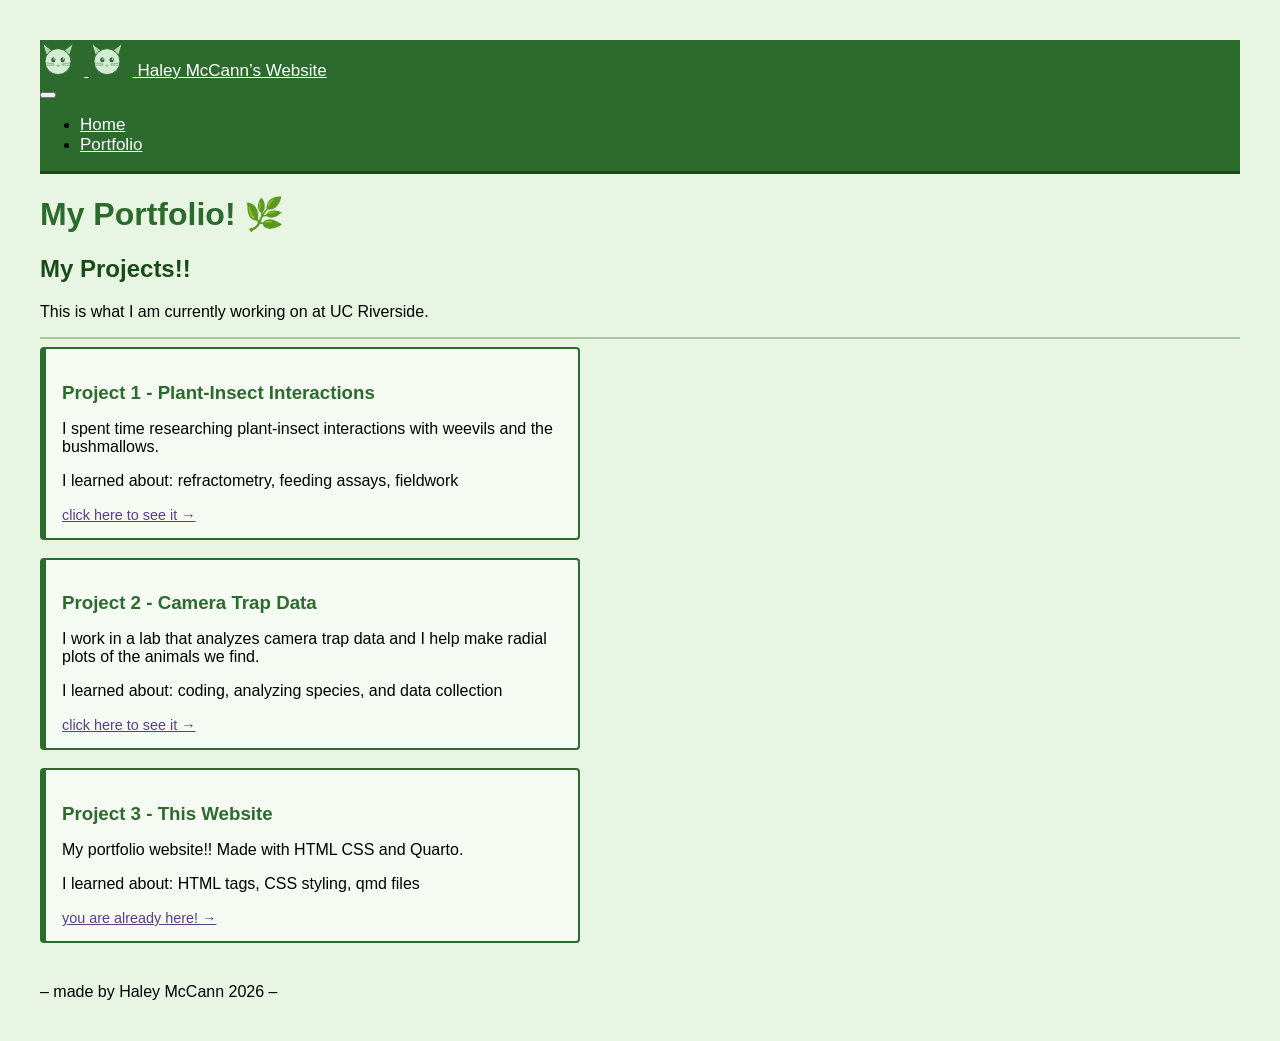
==== projects.html @ 491b239f "Add files via upload" ====
<!DOCTYPE html>
<html xmlns="http://www.w3.org/1999/xhtml" lang="en" xml:lang="en"><head>

<meta charset="utf-8">
<meta name="generator" content="quarto-1.8.25">

<meta name="viewport" content="width=device-width, initial-scale=1.0, user-scalable=yes">


<title>My Portfolio! 🌿 – Haley McCann’s Website</title>
<style>
code{white-space: pre-wrap;}
span.smallcaps{font-variant: small-caps;}
div.columns{display: flex; gap: min(4vw, 1.5em);}
div.column{flex: auto; overflow-x: auto;}
div.hanging-indent{margin-left: 1.5em; text-indent: -1.5em;}
ul.task-list{list-style: none;}
ul.task-list li input[type="checkbox"] {
  width: 0.8em;
  margin: 0 0.8em 0.2em -1em; /* quarto-specific, see https://github.com/quarto-dev/quarto-cli/issues/4556 */ 
  vertical-align: middle;
}
</style>


<script src="site_libs/quarto-nav/quarto-nav.js"></script>
<script src="site_libs/quarto-nav/headroom.min.js"></script>
<script src="site_libs/clipboard/clipboard.min.js"></script>
<script src="site_libs/quarto-search/autocomplete.umd.js"></script>
<script src="site_libs/quarto-search/fuse.min.js"></script>
<script src="site_libs/quarto-search/quarto-search.js"></script>
<meta name="quarto:offset" content="./">
<script src="site_libs/quarto-html/quarto.js" type="module"></script>
<script src="site_libs/quarto-html/tabsets/tabsets.js" type="module"></script>
<script src="site_libs/quarto-html/axe/axe-check.js" type="module"></script>
<script src="site_libs/quarto-html/popper.min.js"></script>
<script src="site_libs/quarto-html/tippy.umd.min.js"></script>
<script src="site_libs/quarto-html/anchor.min.js"></script>
<link href="site_libs/quarto-html/tippy.css" rel="stylesheet">
<link href="site_libs/quarto-html/quarto-syntax-highlighting-7b89279ff1a6dce999919e0e67d4d9ec.css" rel="stylesheet" id="quarto-text-highlighting-styles">
<script src="site_libs/bootstrap/bootstrap.min.js"></script>
<link href="site_libs/bootstrap/bootstrap-icons.css" rel="stylesheet">
<link href="site_libs/bootstrap/bootstrap-5b4ad623e5705c0698d39aec6f10cf02.min.css" rel="stylesheet" append-hash="true" id="quarto-bootstrap" data-mode="light">
<script id="quarto-search-options" type="application/json">{
  "location": "navbar",
  "copy-button": false,
  "collapse-after": 3,
  "panel-placement": "end",
  "type": "overlay",
  "limit": 50,
  "keyboard-shortcut": [
    "f",
    "/",
    "s"
  ],
  "show-item-context": false,
  "language": {
    "search-no-results-text": "No results",
    "search-matching-documents-text": "matching documents",
    "search-copy-link-title": "Copy link to search",
    "search-hide-matches-text": "Hide additional matches",
    "search-more-match-text": "more match in this document",
    "search-more-matches-text": "more matches in this document",
    "search-clear-button-title": "Clear",
    "search-text-placeholder": "",
    "search-detached-cancel-button-title": "Cancel",
    "search-submit-button-title": "Submit",
    "search-label": "Search"
  }
}</script>


<link rel="stylesheet" href="styles.css">
</head>

<body class="nav-fixed fullcontent quarto-light">

<div id="quarto-search-results"></div>
  <header id="quarto-header" class="headroom fixed-top">
    <nav class="navbar navbar-expand-lg " data-bs-theme="dark">
      <div class="navbar-container container-fluid">
      <div class="navbar-brand-container mx-auto">
    <a href="./index.html" class="navbar-brand navbar-brand-logo">
    <img src="./cat.svg" alt="" class="navbar-logo light-content">
    <img src="./cat.svg" alt="" class="navbar-logo dark-content">
    </a>
    <a class="navbar-brand" href="./index.html">
    <span class="navbar-title">Haley McCann’s Website</span>
    </a>
  </div>
            <div id="quarto-search" class="" title="Search"></div>
          <button class="navbar-toggler" type="button" data-bs-toggle="collapse" data-bs-target="#navbarCollapse" aria-controls="navbarCollapse" role="menu" aria-expanded="false" aria-label="Toggle navigation" onclick="if (window.quartoToggleHeadroom) { window.quartoToggleHeadroom(); }">
  <span class="navbar-toggler-icon"></span>
</button>
          <div class="collapse navbar-collapse" id="navbarCollapse">
            <ul class="navbar-nav navbar-nav-scroll me-auto">
  <li class="nav-item">
    <a class="nav-link" href="./index.html"> 
<span class="menu-text">Home</span></a>
  </li>  
  <li class="nav-item">
    <a class="nav-link active" href="./projects.html" aria-current="page"> 
<span class="menu-text">Portfolio</span></a>
  </li>  
</ul>
          </div> <!-- /navcollapse -->
            <div class="quarto-navbar-tools">
</div>
      </div> <!-- /container-fluid -->
    </nav>
</header>
<!-- content -->
<div id="quarto-content" class="quarto-container page-columns page-rows-contents page-layout-article page-navbar">
<!-- sidebar -->
<!-- margin-sidebar -->
    
<!-- main -->
<main class="content" id="quarto-document-content">

<header id="title-block-header" class="quarto-title-block default">
<div class="quarto-title">
<h1 class="title">My Portfolio! 🌿</h1>
</div>



<div class="quarto-title-meta">

    
  
    
  </div>
  


</header>


<section id="my-projects" class="level2">
<h2 class="anchored" data-anchor-id="my-projects">My Projects!!</h2>
<p>This is what I am currently working on at UC Riverside.</p>
<hr>
<!-- Replace each href below with your real project link when ready! -->

<div class="project">
  <h3 class="anchored">Project 1 - Plant-Insect Interactions</h3>
  <p>I spent time researching plant-insect interactions with weevils and the bushmallows.</p>
  <p>I learned about: refractometry, feeding assays, fieldwork</p>
  <a href="https://google.com" target="_blank">click here to see it →</a>
</div>

<div class="project">
  <h3 class="anchored">Project 2 - Camera Trap Data</h3>
  <p>I work in a lab that analyzes camera trap data and I help make radial plots of the animals we find.</p>
  <p>I learned about: coding, analyzing species, and data collection</p>
  <a href="https://your-project-2-link.com" target="_blank">click here to see it →</a>
</div>

<div class="project">
  <h3 class="anchored">Project 3 - This Website</h3>
  <p>My portfolio website!! Made with HTML CSS and Quarto.</p>
  <p>I learned about: HTML tags, CSS styling, qmd files</p>
  <a href="https://your-project-3-link.com" target="_blank">you are already here! →</a>
</div>
<p class="footer-text">
</p><p>– made by Haley McCann 2026 –</p>
<p></p>


</section>

</main> <!-- /main -->
<script id="quarto-html-after-body" type="application/javascript">
  window.document.addEventListener("DOMContentLoaded", function (event) {
    const icon = "";
    const anchorJS = new window.AnchorJS();
    anchorJS.options = {
      placement: 'right',
      icon: icon
    };
    anchorJS.add('.anchored');
    const isCodeAnnotation = (el) => {
      for (const clz of el.classList) {
        if (clz.startsWith('code-annotation-')) {                     
          return true;
        }
      }
      return false;
    }
    const onCopySuccess = function(e) {
      // button target
      const button = e.trigger;
      // don't keep focus
      button.blur();
      // flash "checked"
      button.classList.add('code-copy-button-checked');
      var currentTitle = button.getAttribute("title");
      button.setAttribute("title", "Copied!");
      let tooltip;
      if (window.bootstrap) {
        button.setAttribute("data-bs-toggle", "tooltip");
        button.setAttribute("data-bs-placement", "left");
        button.setAttribute("data-bs-title", "Copied!");
        tooltip = new bootstrap.Tooltip(button, 
          { trigger: "manual", 
            customClass: "code-copy-button-tooltip",
            offset: [0, -8]});
        tooltip.show();    
      }
      setTimeout(function() {
        if (tooltip) {
          tooltip.hide();
          button.removeAttribute("data-bs-title");
          button.removeAttribute("data-bs-toggle");
          button.removeAttribute("data-bs-placement");
        }
        button.setAttribute("title", currentTitle);
        button.classList.remove('code-copy-button-checked');
      }, 1000);
      // clear code selection
      e.clearSelection();
    }
    const getTextToCopy = function(trigger) {
      const outerScaffold = trigger.parentElement.cloneNode(true);
      const codeEl = outerScaffold.querySelector('code');
      for (const childEl of codeEl.children) {
        if (isCodeAnnotation(childEl)) {
          childEl.remove();
        }
      }
      return codeEl.innerText;
    }
    const clipboard = new window.ClipboardJS('.code-copy-button:not([data-in-quarto-modal])', {
      text: getTextToCopy
    });
    clipboard.on('success', onCopySuccess);
    if (window.document.getElementById('quarto-embedded-source-code-modal')) {
      const clipboardModal = new window.ClipboardJS('.code-copy-button[data-in-quarto-modal]', {
        text: getTextToCopy,
        container: window.document.getElementById('quarto-embedded-source-code-modal')
      });
      clipboardModal.on('success', onCopySuccess);
    }
      var localhostRegex = new RegExp(/^(?:http|https):\/\/localhost\:?[0-9]*\//);
      var mailtoRegex = new RegExp(/^mailto:/);
        var filterRegex = new RegExp('/' + window.location.host + '/');
      var isInternal = (href) => {
          return filterRegex.test(href) || localhostRegex.test(href) || mailtoRegex.test(href);
      }
      // Inspect non-navigation links and adorn them if external
     var links = window.document.querySelectorAll('a[href]:not(.nav-link):not(.navbar-brand):not(.toc-action):not(.sidebar-link):not(.sidebar-item-toggle):not(.pagination-link):not(.no-external):not([aria-hidden]):not(.dropdown-item):not(.quarto-navigation-tool):not(.about-link)');
      for (var i=0; i<links.length; i++) {
        const link = links[i];
        if (!isInternal(link.href)) {
          // undo the damage that might have been done by quarto-nav.js in the case of
          // links that we want to consider external
          if (link.dataset.originalHref !== undefined) {
            link.href = link.dataset.originalHref;
          }
        }
      }
    function tippyHover(el, contentFn, onTriggerFn, onUntriggerFn) {
      const config = {
        allowHTML: true,
        maxWidth: 500,
        delay: 100,
        arrow: false,
        appendTo: function(el) {
            return el.parentElement;
        },
        interactive: true,
        interactiveBorder: 10,
        theme: 'quarto',
        placement: 'bottom-start',
      };
      if (contentFn) {
        config.content = contentFn;
      }
      if (onTriggerFn) {
        config.onTrigger = onTriggerFn;
      }
      if (onUntriggerFn) {
        config.onUntrigger = onUntriggerFn;
      }
      window.tippy(el, config); 
    }
    const noterefs = window.document.querySelectorAll('a[role="doc-noteref"]');
    for (var i=0; i<noterefs.length; i++) {
      const ref = noterefs[i];
      tippyHover(ref, function() {
        // use id or data attribute instead here
        let href = ref.getAttribute('data-footnote-href') || ref.getAttribute('href');
        try { href = new URL(href).hash; } catch {}
        const id = href.replace(/^#\/?/, "");
        const note = window.document.getElementById(id);
        if (note) {
          return note.innerHTML;
        } else {
          return "";
        }
      });
    }
    const xrefs = window.document.querySelectorAll('a.quarto-xref');
    const processXRef = (id, note) => {
      // Strip column container classes
      const stripColumnClz = (el) => {
        el.classList.remove("page-full", "page-columns");
        if (el.children) {
          for (const child of el.children) {
            stripColumnClz(child);
          }
        }
      }
      stripColumnClz(note)
      if (id === null || id.startsWith('sec-')) {
        // Special case sections, only their first couple elements
        const container = document.createElement("div");
        if (note.children && note.children.length > 2) {
          container.appendChild(note.children[0].cloneNode(true));
          for (let i = 1; i < note.children.length; i++) {
            const child = note.children[i];
            if (child.tagName === "P" && child.innerText === "") {
              continue;
            } else {
              container.appendChild(child.cloneNode(true));
              break;
            }
          }
          if (window.Quarto?.typesetMath) {
            window.Quarto.typesetMath(container);
          }
          return container.innerHTML
        } else {
          if (window.Quarto?.typesetMath) {
            window.Quarto.typesetMath(note);
          }
          return note.innerHTML;
        }
      } else {
        // Remove any anchor links if they are present
        const anchorLink = note.querySelector('a.anchorjs-link');
        if (anchorLink) {
          anchorLink.remove();
        }
        if (window.Quarto?.typesetMath) {
          window.Quarto.typesetMath(note);
        }
        if (note.classList.contains("callout")) {
          return note.outerHTML;
        } else {
          return note.innerHTML;
        }
      }
    }
    for (var i=0; i<xrefs.length; i++) {
      const xref = xrefs[i];
      tippyHover(xref, undefined, function(instance) {
        instance.disable();
        let url = xref.getAttribute('href');
        let hash = undefined; 
        if (url.startsWith('#')) {
          hash = url;
        } else {
          try { hash = new URL(url).hash; } catch {}
        }
        if (hash) {
          const id = hash.replace(/^#\/?/, "");
          const note = window.document.getElementById(id);
          if (note !== null) {
            try {
              const html = processXRef(id, note.cloneNode(true));
              instance.setContent(html);
            } finally {
              instance.enable();
              instance.show();
            }
          } else {
            // See if we can fetch this
            fetch(url.split('#')[0])
            .then(res => res.text())
            .then(html => {
              const parser = new DOMParser();
              const htmlDoc = parser.parseFromString(html, "text/html");
              const note = htmlDoc.getElementById(id);
              if (note !== null) {
                const html = processXRef(id, note);
                instance.setContent(html);
              } 
            }).finally(() => {
              instance.enable();
              instance.show();
            });
          }
        } else {
          // See if we can fetch a full url (with no hash to target)
          // This is a special case and we should probably do some content thinning / targeting
          fetch(url)
          .then(res => res.text())
          .then(html => {
            const parser = new DOMParser();
            const htmlDoc = parser.parseFromString(html, "text/html");
            const note = htmlDoc.querySelector('main.content');
            if (note !== null) {
              // This should only happen for chapter cross references
              // (since there is no id in the URL)
              // remove the first header
              if (note.children.length > 0 && note.children[0].tagName === "HEADER") {
                note.children[0].remove();
              }
              const html = processXRef(null, note);
              instance.setContent(html);
            } 
          }).finally(() => {
            instance.enable();
            instance.show();
          });
        }
      }, function(instance) {
      });
    }
        let selectedAnnoteEl;
        const selectorForAnnotation = ( cell, annotation) => {
          let cellAttr = 'data-code-cell="' + cell + '"';
          let lineAttr = 'data-code-annotation="' +  annotation + '"';
          const selector = 'span[' + cellAttr + '][' + lineAttr + ']';
          return selector;
        }
        const selectCodeLines = (annoteEl) => {
          const doc = window.document;
          const targetCell = annoteEl.getAttribute("data-target-cell");
          const targetAnnotation = annoteEl.getAttribute("data-target-annotation");
          const annoteSpan = window.document.querySelector(selectorForAnnotation(targetCell, targetAnnotation));
          const lines = annoteSpan.getAttribute("data-code-lines").split(",");
          const lineIds = lines.map((line) => {
            return targetCell + "-" + line;
          })
          let top = null;
          let height = null;
          let parent = null;
          if (lineIds.length > 0) {
              //compute the position of the single el (top and bottom and make a div)
              const el = window.document.getElementById(lineIds[0]);
              top = el.offsetTop;
              height = el.offsetHeight;
              parent = el.parentElement.parentElement;
            if (lineIds.length > 1) {
              const lastEl = window.document.getElementById(lineIds[lineIds.length - 1]);
              const bottom = lastEl.offsetTop + lastEl.offsetHeight;
              height = bottom - top;
            }
            if (top !== null && height !== null && parent !== null) {
              // cook up a div (if necessary) and position it 
              let div = window.document.getElementById("code-annotation-line-highlight");
              if (div === null) {
                div = window.document.createElement("div");
                div.setAttribute("id", "code-annotation-line-highlight");
                div.style.position = 'absolute';
                parent.appendChild(div);
              }
              div.style.top = top - 2 + "px";
              div.style.height = height + 4 + "px";
              div.style.left = 0;
              let gutterDiv = window.document.getElementById("code-annotation-line-highlight-gutter");
              if (gutterDiv === null) {
                gutterDiv = window.document.createElement("div");
                gutterDiv.setAttribute("id", "code-annotation-line-highlight-gutter");
                gutterDiv.style.position = 'absolute';
                const codeCell = window.document.getElementById(targetCell);
                const gutter = codeCell.querySelector('.code-annotation-gutter');
                gutter.appendChild(gutterDiv);
              }
              gutterDiv.style.top = top - 2 + "px";
              gutterDiv.style.height = height + 4 + "px";
            }
            selectedAnnoteEl = annoteEl;
          }
        };
        const unselectCodeLines = () => {
          const elementsIds = ["code-annotation-line-highlight", "code-annotation-line-highlight-gutter"];
          elementsIds.forEach((elId) => {
            const div = window.document.getElementById(elId);
            if (div) {
              div.remove();
            }
          });
          selectedAnnoteEl = undefined;
        };
          // Handle positioning of the toggle
      window.addEventListener(
        "resize",
        throttle(() => {
          elRect = undefined;
          if (selectedAnnoteEl) {
            selectCodeLines(selectedAnnoteEl);
          }
        }, 10)
      );
      function throttle(fn, ms) {
      let throttle = false;
      let timer;
        return (...args) => {
          if(!throttle) { // first call gets through
              fn.apply(this, args);
              throttle = true;
          } else { // all the others get throttled
              if(timer) clearTimeout(timer); // cancel #2
              timer = setTimeout(() => {
                fn.apply(this, args);
                timer = throttle = false;
              }, ms);
          }
        };
      }
        // Attach click handler to the DT
        const annoteDls = window.document.querySelectorAll('dt[data-target-cell]');
        for (const annoteDlNode of annoteDls) {
          annoteDlNode.addEventListener('click', (event) => {
            const clickedEl = event.target;
            if (clickedEl !== selectedAnnoteEl) {
              unselectCodeLines();
              const activeEl = window.document.querySelector('dt[data-target-cell].code-annotation-active');
              if (activeEl) {
                activeEl.classList.remove('code-annotation-active');
              }
              selectCodeLines(clickedEl);
              clickedEl.classList.add('code-annotation-active');
            } else {
              // Unselect the line
              unselectCodeLines();
              clickedEl.classList.remove('code-annotation-active');
            }
          });
        }
    const findCites = (el) => {
      const parentEl = el.parentElement;
      if (parentEl) {
        const cites = parentEl.dataset.cites;
        if (cites) {
          return {
            el,
            cites: cites.split(' ')
          };
        } else {
          return findCites(el.parentElement)
        }
      } else {
        return undefined;
      }
    };
    var bibliorefs = window.document.querySelectorAll('a[role="doc-biblioref"]');
    for (var i=0; i<bibliorefs.length; i++) {
      const ref = bibliorefs[i];
      const citeInfo = findCites(ref);
      if (citeInfo) {
        tippyHover(citeInfo.el, function() {
          var popup = window.document.createElement('div');
          citeInfo.cites.forEach(function(cite) {
            var citeDiv = window.document.createElement('div');
            citeDiv.classList.add('hanging-indent');
            citeDiv.classList.add('csl-entry');
            var biblioDiv = window.document.getElementById('ref-' + cite);
            if (biblioDiv) {
              citeDiv.innerHTML = biblioDiv.innerHTML;
            }
            popup.appendChild(citeDiv);
          });
          return popup.innerHTML;
        });
      }
    }
  });
  </script>
</div> <!-- /content -->




</body></html>
---- styles.css ----
/* ── BASE ── */
body {
  background-color: #e8f5e3;
  font-family: Arial;
  margin: 40px;
}

h1 { color: #2d6a2d; }
h2 { color: #1a4a1a; }
p  { font-size: 16px; }

a { color: #5a3e8a; }
hr { border: 1px solid #a8c8a0; }

/* ── NAVBAR (Quarto cosmo overrides) ── */
.navbar {
  background-color: #2d6a2d !important;
  border-bottom: 3px solid #1a4a1a;
}

.navbar-brand,
.navbar .nav-link {
  color: white !important;
  font-size: 17px;
}

.navbar .nav-link:hover {
  color: #c8f0c0 !important;
}

.navbar-logo {
  height: 36px;
  margin-right: 8px;
}

/* ── PROFILE PICTURE ── */
/* To adjust the crop, change object-position below.
   Examples:
     object-position: center top;    <- shows top of photo
     object-position: center center; <- shows middle (default)
     object-position: center 20%;    <- a little above center
*/
.profile-pic {
  width: 200px;
  height: 200px;
  border-radius: 50%;
  object-fit: cover;
  object-position: center top; /* <-- change this to adjust crop */
  display: block;
  margin: 20px auto;
  border: 4px solid #2d6a2d;
  box-shadow: 0 4px 12px rgba(0,0,0,0.15);
}

/* ── PROJECT / RESEARCH CARDS ── */
.project {
  background-color: #f5fbf3;
  border: 2px solid #2d6a2d;
  border-left: 6px solid #2d6a2d;
  padding: 14px 16px;
  margin-bottom: 18px;
  max-width: 500px;
  border-radius: 4px;
}

.project h3 {
  color: #2d6a2d;
  margin-bottom: 6px;
}

.project a {
  font-size: 0.9rem;
  color: #5a3e8a;
}

/* ── FOOTER ── */
footer, .footer-text {
  color: #6a9e6a;
  font-size: 0.85rem;
  margin-top: 40px;
}
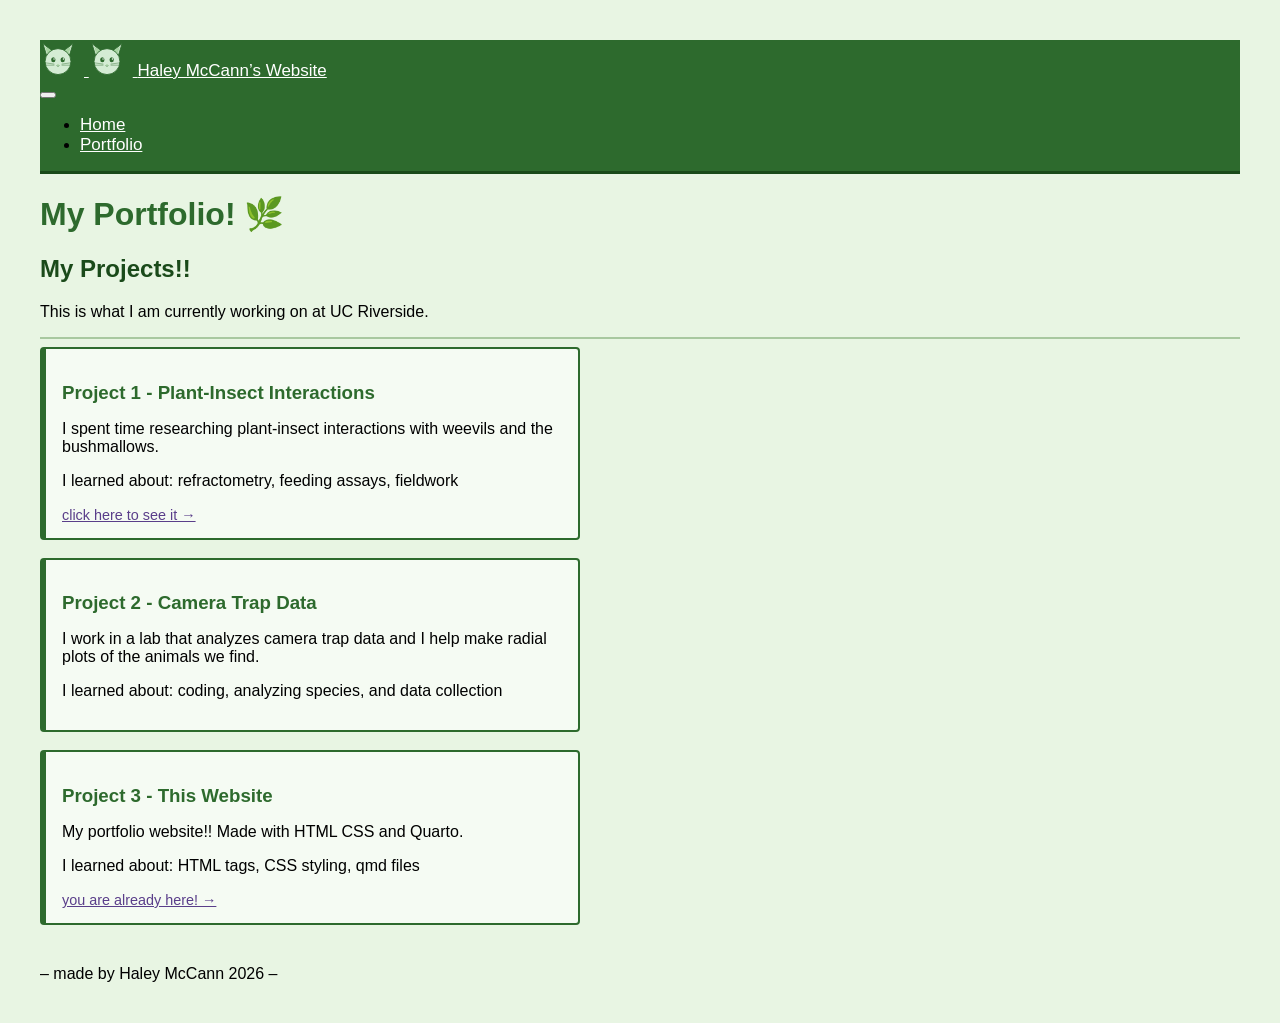
==== commit 8b46342c: "Add files via upload" ====
--- a/projects.html
+++ b/projects.html
@@ -146,21 +146,20 @@
   <h3 class="anchored">Project 1 - Plant-Insect Interactions</h3>
   <p>I spent time researching plant-insect interactions with weevils and the bushmallows.</p>
   <p>I learned about: refractometry, feeding assays, fieldwork</p>
-  <a href="https://google.com" target="_blank">click here to see it →</a>
+  <a href="https://ucrnrs.ucr.edu/nrs-interns" target="_blank">click here to see it →</a>
 </div>
 
 <div class="project">
   <h3 class="anchored">Project 2 - Camera Trap Data</h3>
   <p>I work in a lab that analyzes camera trap data and I help make radial plots of the animals we find.</p>
   <p>I learned about: coding, analyzing species, and data collection</p>
-  <a href="https://your-project-2-link.com" target="_blank">click here to see it →</a>
 </div>
 
 <div class="project">
   <h3 class="anchored">Project 3 - This Website</h3>
   <p>My portfolio website!! Made with HTML CSS and Quarto.</p>
   <p>I learned about: HTML tags, CSS styling, qmd files</p>
-  <a href="https://your-project-3-link.com" target="_blank">you are already here! →</a>
+  <a href="https://github.com/Hmcca006/-Hmcca006-.github.io.git" target="_blank">you are already here! →</a>
 </div>
 <p class="footer-text">
 </p><p>– made by Haley McCann 2026 –</p>
